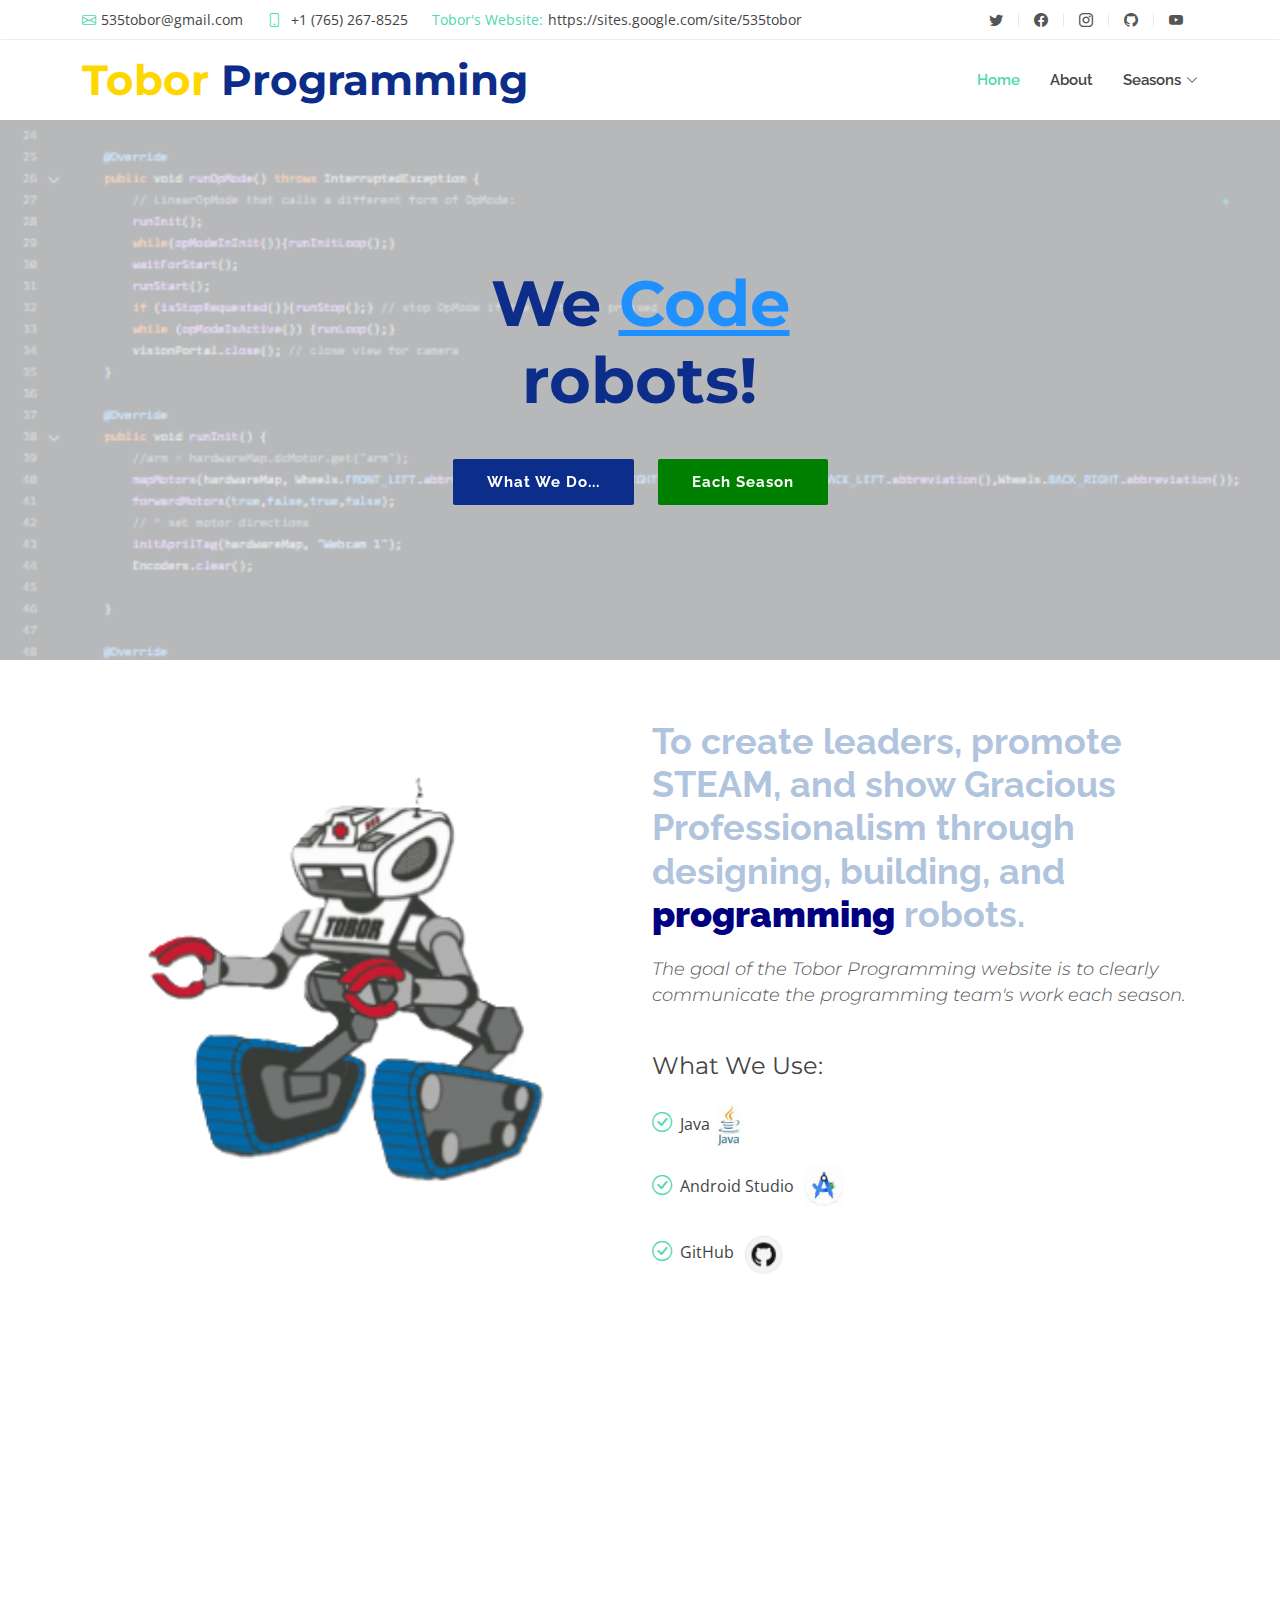
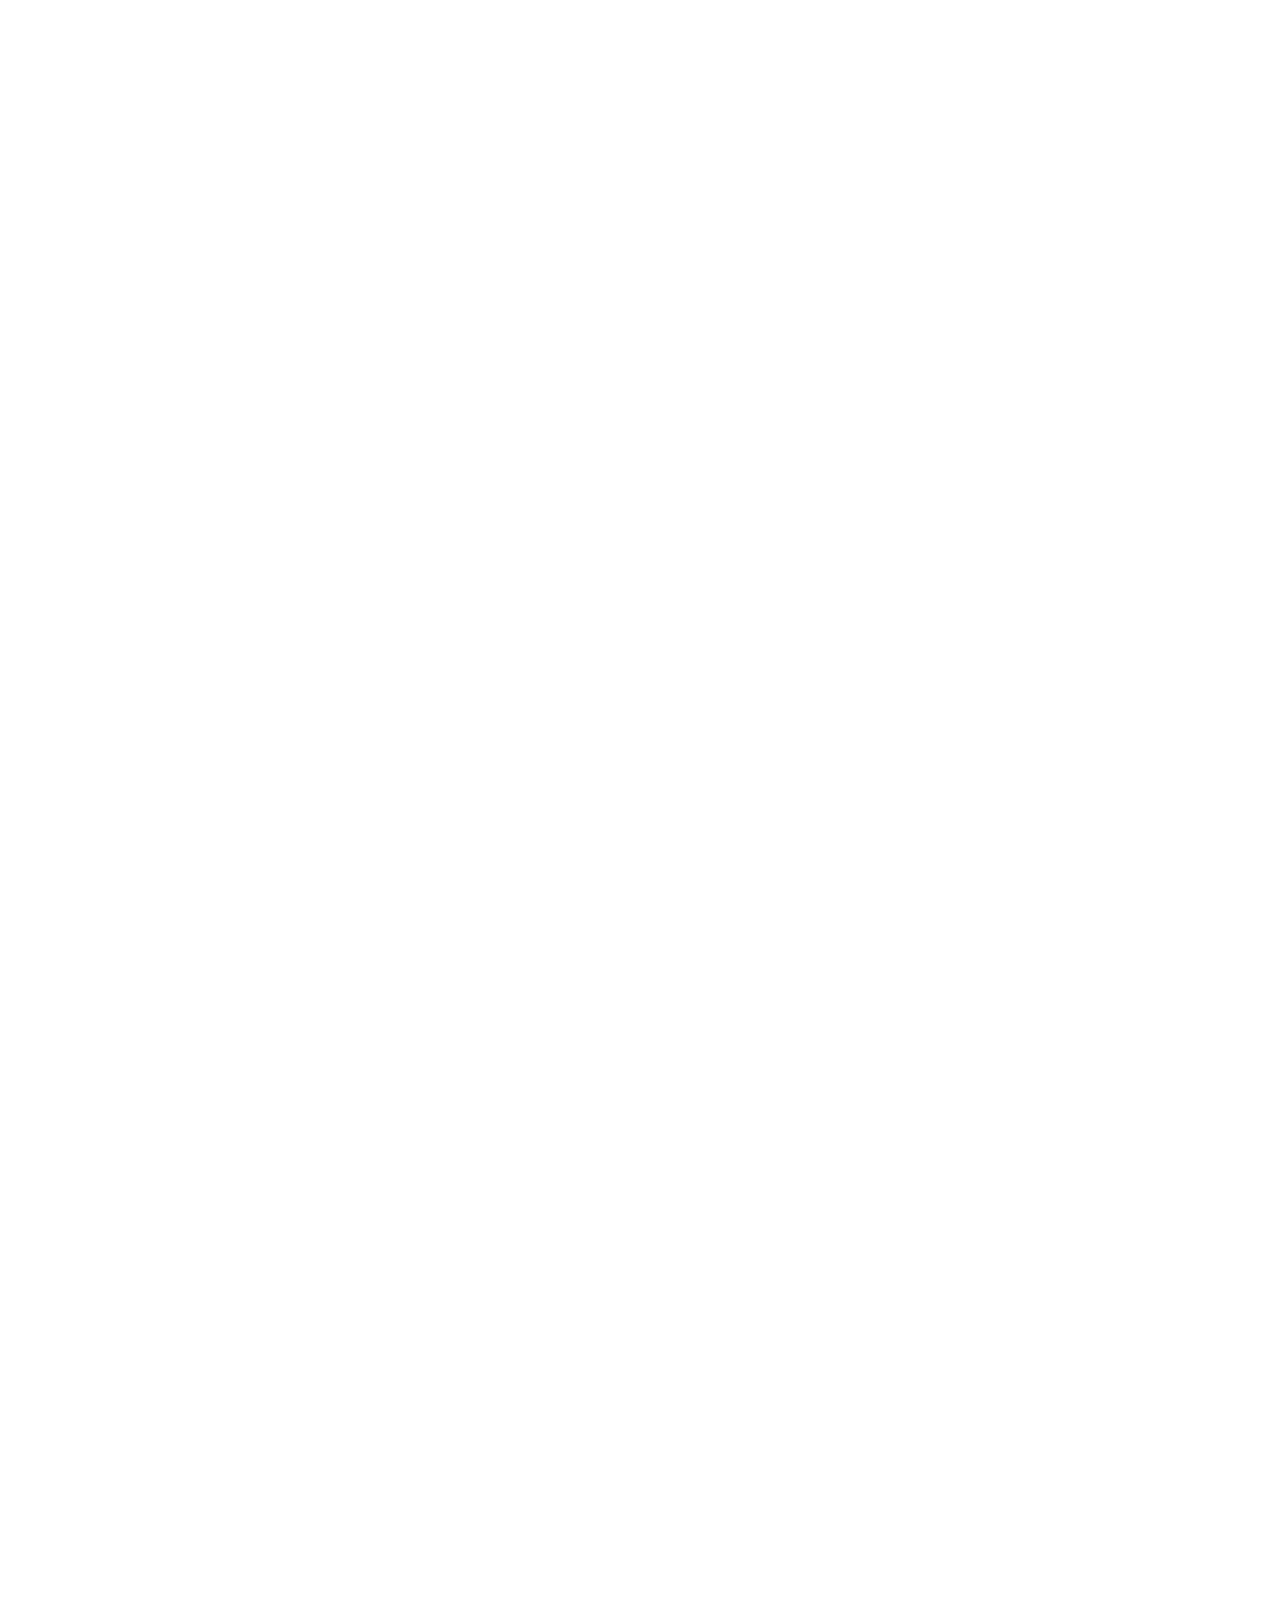
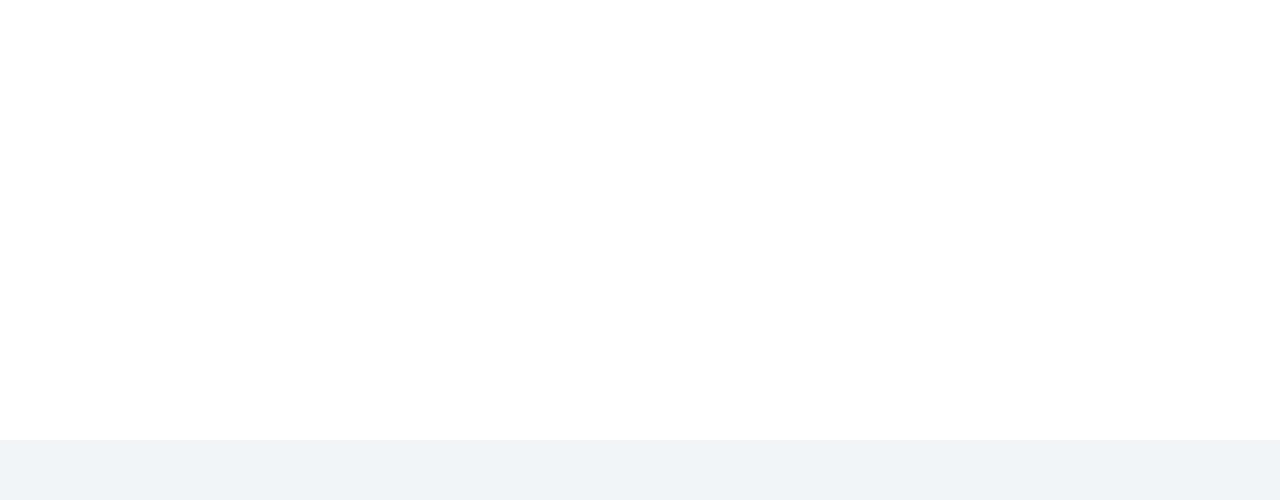
==== index.html @ f495c38d "Update index.html" ====
<!DOCTYPE html>
<html lang="en">

<head>
  <meta charset="utf-8">
  <meta content="width=device-width, initial-scale=1.0" name="viewport">

  <title>Tobor Programming</title>
  <meta content="" name="description">
  <meta content="" name="keywords">

  <!-- Favicons -->
  <link href="assets/img/logo.png" rel="icon">
  <link href="assets/img/logo.png" rel="apple-touch-icon">

  <!-- Google Fonts -->
  <link href="https://fonts.googleapis.com/css?family=Open+Sans:300,300i,400,400i,700,700i|Raleway:300,400,500,700,800|Montserrat:300,400,700" rel="stylesheet">

  <!-- Vendor CSS Files -->
  <link href="assets/vendor/aos/aos.css" rel="stylesheet">
  <link href="assets/vendor/bootstrap/css/bootstrap.min.css" rel="stylesheet">
  <link href="assets/vendor/bootstrap-icons/bootstrap-icons.css" rel="stylesheet">
  <link href="assets/vendor/boxicons/css/boxicons.min.css" rel="stylesheet">
  <link href="assets/vendor/glightbox/css/glightbox.min.css" rel="stylesheet">
  <link href="assets/vendor/swiper/swiper-bundle.min.css" rel="stylesheet">

  <!-- Template Main CSS File -->
  <link href="assets/css/style.css" rel="stylesheet">

</head>

<body>

  <!-- ======= Top Bar ======= -->
  <section id="topbar" class="d-flex align-items-center">
    <div class="container d-flex justify-content-center justify-content-md-between">
        <div class="contact-info d-flex align-items-center">
            <i class="bi bi-envelope d-flex align-items-center"><a href="mailto:535tobor@gmail.com">535tobor@gmail.com</a></i>
            <i class="bi bi-phone d-flex align-items-center ms-4"><span><a href="sms:+17652678525">+1 (765) 267-8525</a></span></i>
            <i class="bi d-flex align-items-center ms-4">Tobor's Website: <a href="https://sites.google.com/site/535tobor">https://sites.google.com/site/535tobor</a></i>
        </div>
        <div class="social-links d-none d-md-flex align-items-center">
            <a href="https://twitter.com/535tobor" class="twitter"><i class="bi bi-twitter"></i></a>
            <a href="https://www.facebook.com/Tobor535/" class="facebook"><i class="bi bi-facebook"></i></a>
            <a href="https://www.instagram.com/535tobor/" class="instagram"><i class="bi bi-instagram"></i></a>
            <a href="https://github.com/535tobor" class="github"><i class="bi bi-github"></i></a>
            <a href="https://www.youtube.com/channel/UCV8jIg5kdLCqcKzkJoLUpzA" class="youtube"><i class="bi bi-youtube"></i></i></a>
        </div>
    </div>
  </section><!-- End Top Bar-->

  <!-- ======= Header ======= -->
  <header id="header" class="d-flex align-items-center">
    <div class="container d-flex justify-content-between">

      <div id="logo">
        <h1><a href="index.html"><span>Tobor</span><space> </space>Programming</a></h1>
      </div>

      <nav id="navbar" class="navbar">
        <ul>
          <li><a class="nav-link scrollto active" href="#heroMain">Home</a></li>
          <li><a class="nav-link scrollto" href="#aboutMain">About</a></li>
          <li class="dropdown nav-link scrollto"><a href="#servicesMain"><span>Seasons</span> <i class="bi bi-chevron-down"></i></a>
            <ul>
              <li><a href="CenterStage/index.html">Center Stage</a></li>
              <li><a href="PowerPlay/index.html">Power Play</a></li>
              <li><a href="FreightFrenzy/index.html">Freight Frenzy</a></li>
              <li><a href="UltimateGoal/index.html">Ultimate Goal</a></li>
              <li><a href="SkyStone/index.html">Sky Stone</a></li>
              <li><a href="RoverRuckus/index.html">Rover Ruckus</a></li>
              <li><a href="IntoTheDeep/index.html">Into The Deep</a></li>
            </ul>
          </li>
        </ul>
        <i class="bi bi-list mobile-nav-toggle"></i>
      </nav><!-- .navbar -->

    </div>
  </header><!-- End Header -->

  <!-- ======= hero Section ======= -->
  <section id="hero">

      <div id="heroMain" class="hero-content" data-aos="fade-up">
          <h2>We <span>Code</span><br>robots!</h2>
          <div>
              <a href="#aboutMain" class="btn-get-started scrollto">What We Do...</a>
              <a href="#servicesMain" class="btn-projects scrollto">Each Season</a>
          </div>
      </div>

      <div class="hero-slider swiper">
          <div class="swiper-wrapper">
              <div class="swiper-slide" style="background-image: url('assets/img/hero-carousel/script1.png');"></div>
              <div class="swiper-slide" style="background-image: url('assets/img/hero-carousel/script2.png');"></div>
              <div class="swiper-slide" style="background-image: url('assets/img/hero-carousel/script3.png');"></div>
              <div class="swiper-slide" style="background-image: url('assets/img/hero-carousel/script4.png');"></div>
              <div class="swiper-slide" style="background-image: url('assets/img/hero-carousel/script5.png');"></div>
              <div class="swiper-slide" style="background-image: url('assets/img/hero-carousel/script6.png');"></div>
              <div class="swiper-slide" style="background-image: url('assets/img/hero-carousel/script7.png');"></div>
          </div>
      </div>

  </section><!-- End Hero Section -->

  <main id="main">

    <!-- ======= About Section ======= -->
    <section id="about">
      <div id="aboutMain"class="container" data-aos="fade-up">
        <div class="row">
          <div class="col-lg-6 about-img">
            <img src="assets/img/TOBOR.png" width="2000px" alt="">
          </div>

            <div class="col-lg-6 content">
      <h2 style="color:lightsteelblue">To create leaders, promote STEAM, and show Gracious Professionalism through designing, building, and <b style="color: navy">programming</b> robots.</h2>
      <h3>The goal of the Tobor Programming website is to clearly communicate the programming team's work each season.</h3>

      <br /> <h4>What We Use:</h4>

             <ul>
                 <li><i class="bi bi-check-circle"></i> Java <img src="assets/img/Java.png" / width="30px"></li>
                 <li><i class="bi bi-check-circle"></i> Android Studio <img src="assets/img/AndroidStudio.png" / width="50px"></li>
                 <li><i class="bi bi-check-circle"></i> GitHub <img src="assets/img/GitHub.png" / width="50px"></li>
  
             </ul>

  </div>
</div>

      </div>
    </section><!-- End About Section -->

    <!-- ======= Services Section ======= -->
    <section id="services">
      <div id="servicesMain" class="container" data-aos="fade-up">
        <div class="section-header">
          <h2>Seasons</h2>
          <p></p>
        </div>

        <div class="row gy-4">


          <div class="col-lg-6" data-aos="fade-up" data-aos-delay="100">
                <div class="box">
                    <a href="IntoTheDeep/index.html"><div class="icon"><i><img src="assets/img/IntoTheDeep.png" width="85px"></img></i></div></a>
                    <h4 class="title"><a href="IntoTheDeep/index.html">Into The Deep</a><br /><a style="font-size: 15px">2024-2025</a></h4>
                    <p class="description" style="margin:0px">Coming Soon.</p>
                    <br />
                    <a href="IntoTheDeep/index.html" title="click here to view" style="color:green" href="portfolio-details.html"><img>Season information</img></a>
                </div>
            </div>
          

            <div class="col-lg-6" data-aos="fade-up" data-aos-delay="100">
                <div class="box">
                    <a href="CenterStage/index.html"><div class="icon"><i><img src="assets/img/CenterStage.png" width="85px"></img></i></div></a>
                    <h4 class="title"><a href="CenterStage/index.html">Center Stage</a><br /><a style="font-size: 15px">2023-2024</a></h4>
                    <p class="description" style="margin:0px">Center Stage is the game for the 2023-2024 FIRST Tech Challenge, which Raytheon Technologies presents. This game provides programmers with the usage of computer vision and AprilTags, which are special markers that help robots identify their position and orientation on the field. The primary element of the game is a pixel that can be placed on the backdrop to earn points. In this FIRST season, STEAM is introduced.</p>
                    <br />
                    <a href="CenterStage/index.html" title="click here to view" style="color:green" href="portfolio-details.html"><img>Season information</img></a>
                </div>
            </div>

          <div class="col-lg-6" data-aos="fade-up" data-aos-delay="100">
              <div class="box">
                  <a href="PowerPlay/index.html"><div class="icon"><i><img src="assets/img/PowerPlay.png" width="85px"></img></i></div></a>
                  <h4 class="title"><a href="PowerPlay/index.html">Power Play</a><br /><a style="font-size: 15px">2022-2023</a></h4>
                  <p class="description" style="margin:0px">The 2022-2023 FIRST Tech Challenge game is called Power Play and Raytheon Technologies presents it. The objective of the game is for teams to score points by using a cone, which is the primary game scoring element. Teams can score cones onto junctions and terminals, as well as use beacons to own junctions and complete circuits. To earn bonus points, programmers can configure the robot to recognize a custom signal sleeve instead of using the default sleeve before parking it autonomously.</p>
                  <br />
                  <a href="PowerPlay/index.html" title="click here to view" style="color:green" href="portfolio-details.html"><img>Season information</img></a>
              </div>
          </div>
         
          <div class="col-lg-6" data-aos="fade-up" data-aos-delay="100">
              <div class="box">
                  <a href="FreightFrenzy/index.html"><div class="icon"><i><img src="assets/img/FreightFrenzy.png" width="90px"></img></i></div></a>
                  <h4 class="title"><a href="FreightFrenzy/index.html">Freight Frenzy</a><br /><a style="font-size: 15px">2021-2022</a></h4>
                  <p class="description" style="margin:0px">The FIRST Tech Challenge robotics competition season for 2021-2022, named Freight Frenzy and presented by Raytheon Technologies, requires FTC teams to design, build, and program robots for a warehouse-themed challenge. In this game, teams can earn points by using small cube boxes, balls, and rubber ducks as scoring elements. The robots can transport cargo onto shipping hubs, deliver ducks from the carousel, and autonomously detect a duck or team prop to determine the level to place its cargo to earn bonus points.</p>
                  <br />
                  <a href="FreightFrenzy/index.html" title="click here to view" style="color:green" href="portfolio-details.html"><img>Season information</img></a>
              </div>
          </div>

          <div class="col-lg-6" data-aos="fade-up" data-aos-delay="100">
              <div class="box">
                  <a href="UltimateGoal/index.html"><div class="icon"><i><img src="assets/img/UltimateGoal.png" width="85px"></img></i></div></a>
                  <h4 class="title"><a href="UltimateGoal/index.html">Ultimate Goal</a><br /><a style="font-size: 15px">2020-2021</a></h4>
                  <p class="description" style="margin:0px" >Ultimate Goal, the 2020-2021 FTC season, which is presented by Qualcomm. The game centers around a primary scoring element, which is a ring. These rings can be either placed or launched into goals to earn points in both the autonomous period and the driver-controlled period. Human players are responsible for returning rings to the field after they have been used during the autonomous period. During the last 30 seconds of the driver-controlled period, the end game takes place, where bonus points can be earned by knocking down power shots or returning a wabble goal to the start line.</p>
                  <br />
                  <a href="UltimateGoal/index.html" title="click here to view" style="color:green" href="portfolio-details.html"><img>Season information</img></a>
              </div>
          </div>
          
          <div class="col-lg-6" data-aos="fade-up" data-aos-delay="100">
              <div class="box">
                  <a href="SkyStone/index.html"><div class="icon"><i><img src="assets/img/SkyStone.png" width="85px"></img></i></div></a>
                  <h4 class="title"><a href="SkyStone/index.html">Sky Stone</a><br /><a style="font-size: 15px">2019-2020</a></h4>
                  <p class="description" style="margin:0px">Sky Stone, the season of FIRST Tech Challenge (FTC), presented by Qualcomm, is a game where robots compete on a 12-foot square playing field and score points using stones as the main game element. During the 30-second autonomous period, robots can score points by parking, placing stones in their proper positions, and setting stones on the foundation, all without human intervention. In the driver-controlled period, robots can continue to stack stones onto the foundation. When the last 30 seconds of the game arrive, the end game begins, and robots can cap their stone towers with their team element. An alliance earns points for their capping, and each level of stone stacked after capping is done in the end game.</p>
                  <br />
                  <a href="SkyStone/index.html" title="click here to view" style="color:green" href="portfolio-details.html"><img>Season information</img></a>
              </div>
          </div>

          <div class="col-lg-6" data-aos="fade-up" data-aos-delay="100">
              <div class="box">
                  <a href="RoverRuckus/index.html"><div class="icon"><i><img src="assets/img/RoverRuckus.png" width="70px"></img></i></div></a>
                  <h4 class="title"><a href="RoverRuckus/index.html">Rover Ruckus</a><br /><a style="font-size: 15px">2018-2019</a></h4>
                  <p class="description" style="margin:0px">The FIRST Tech Challenge game season of 2018-2019 is called Rover Ruckus presented by Qualcomm. In this game season, robots can earn points by using silver spheres and gold cubes. During the autonomous period, robots can earn points by landing on the game field, placing their team marker in the depot, moving the gold cube off its starting position, and parking. In the driver-controlled period, teams can earn points by placing objects in the required areas. They are also allowed to remove points from an audience's depot if it is not already claimed. The end game lasts for the last 30 seconds of the driver-controlled period, during which robots can score points by placing objects or by parking.</p>
                  <br />
                  <a href="RoverRuckus/index.html" title="click here to view" style="color:green" href="portfolio-details.html"><img>Season information</img></a>
              </div>
          </div>

        </div>

      </div>
    </section><!-- End Services Section -->

    <!-- ======= Clients Section ======= -->
    <section id="clients">
      <div id="clientsMain" class="container" data-aos="fade-up">
        <div class="section-header">
          <h2>Resources</h2>
        </div>

        <div class="clients-slider swiper" data-aos="fade-up" data-aos-delay="100">
            

            <div class="swiper-wrapper align-items-center">
                <div class="swiper-slide"><a href="https://github.com/alan412/LearnJavaForFTC"><img src="assets/img/LearnJavaFTC.png" class="img-fluid" alt=""></a></div>
                <div class="swiper-slide"><a href="https://gm0.org/en/latest/docs/software/"><img src="assets/img/gm0.png" class="img-fluid" alt=""></a></div>
                <div class="swiper-slide"><a href="https://www.firstinspires.org/resource-library/ftc/technology-information-and-resources"><img src="assets/img/FIRST.png" class="img-fluid" alt=""></a></div>

                <!-- Empty -->

                <div class="swiper-slide"><a href="https://www.w3schools.com/java/"><img src="assets/img/w3.png" width="100px" class="img-fluid" alt=""></a></div>
                <div class="swiper-slide"><a href="https://www.geeksforgeeks.org/java/"><img src="assets/img/GFG.png" class="img-fluid" alt=""></a></div>
                <div class="swiper-slide"><a href="https://github.com/FIRST-Tech-Challenge/FtcRobotController/tree/master/FtcRobotController/src/main/java/org/firstinspires/ftc/robotcontroller/external/samples"><img src="assets/img/GitHubresources.png" class="img-fluid" alt=""></a></div>
                <div class="swiper-slide"><a href="https://www.linkedin.com/learning/java-8-essential-training/"><img src="assets/img/LinkedinLearning.png" class="img-fluid" alt=""></a></div>
            </div>
            <div class="swiper-pagination"></div>
        </div>

      </div>
    </section><!-- End Clients Section -->

    

  <!-- ======= Footer ======= -->
  <footer id="footer">
    <div class="container">
      <div class="copyright">
        
      </div>
    </div>
  </footer><!-- End Footer -->

  <a href="#" class="back-to-top d-flex align-items-center justify-content-center"><i class="bi bi-arrow-up-short"></i></a>

  <!-- Vendor JS Files -->
  <script src="assets/vendor/aos/aos.js"></script>
  <script src="assets/vendor/bootstrap/js/bootstrap.bundle.min.js"></script>
  <script src="assets/vendor/glightbox/js/glightbox.min.js"></script>
  <script src="assets/vendor/isotope-layout/isotope.pkgd.min.js"></script>
  <script src="assets/vendor/swiper/swiper-bundle.min.js"></script>
  <script src="assets/vendor/php-email-form/validate.js"></script>

  <!-- Template Main JS File -->
  <script src="assets/js/main.js"></script>

</body>

</html>
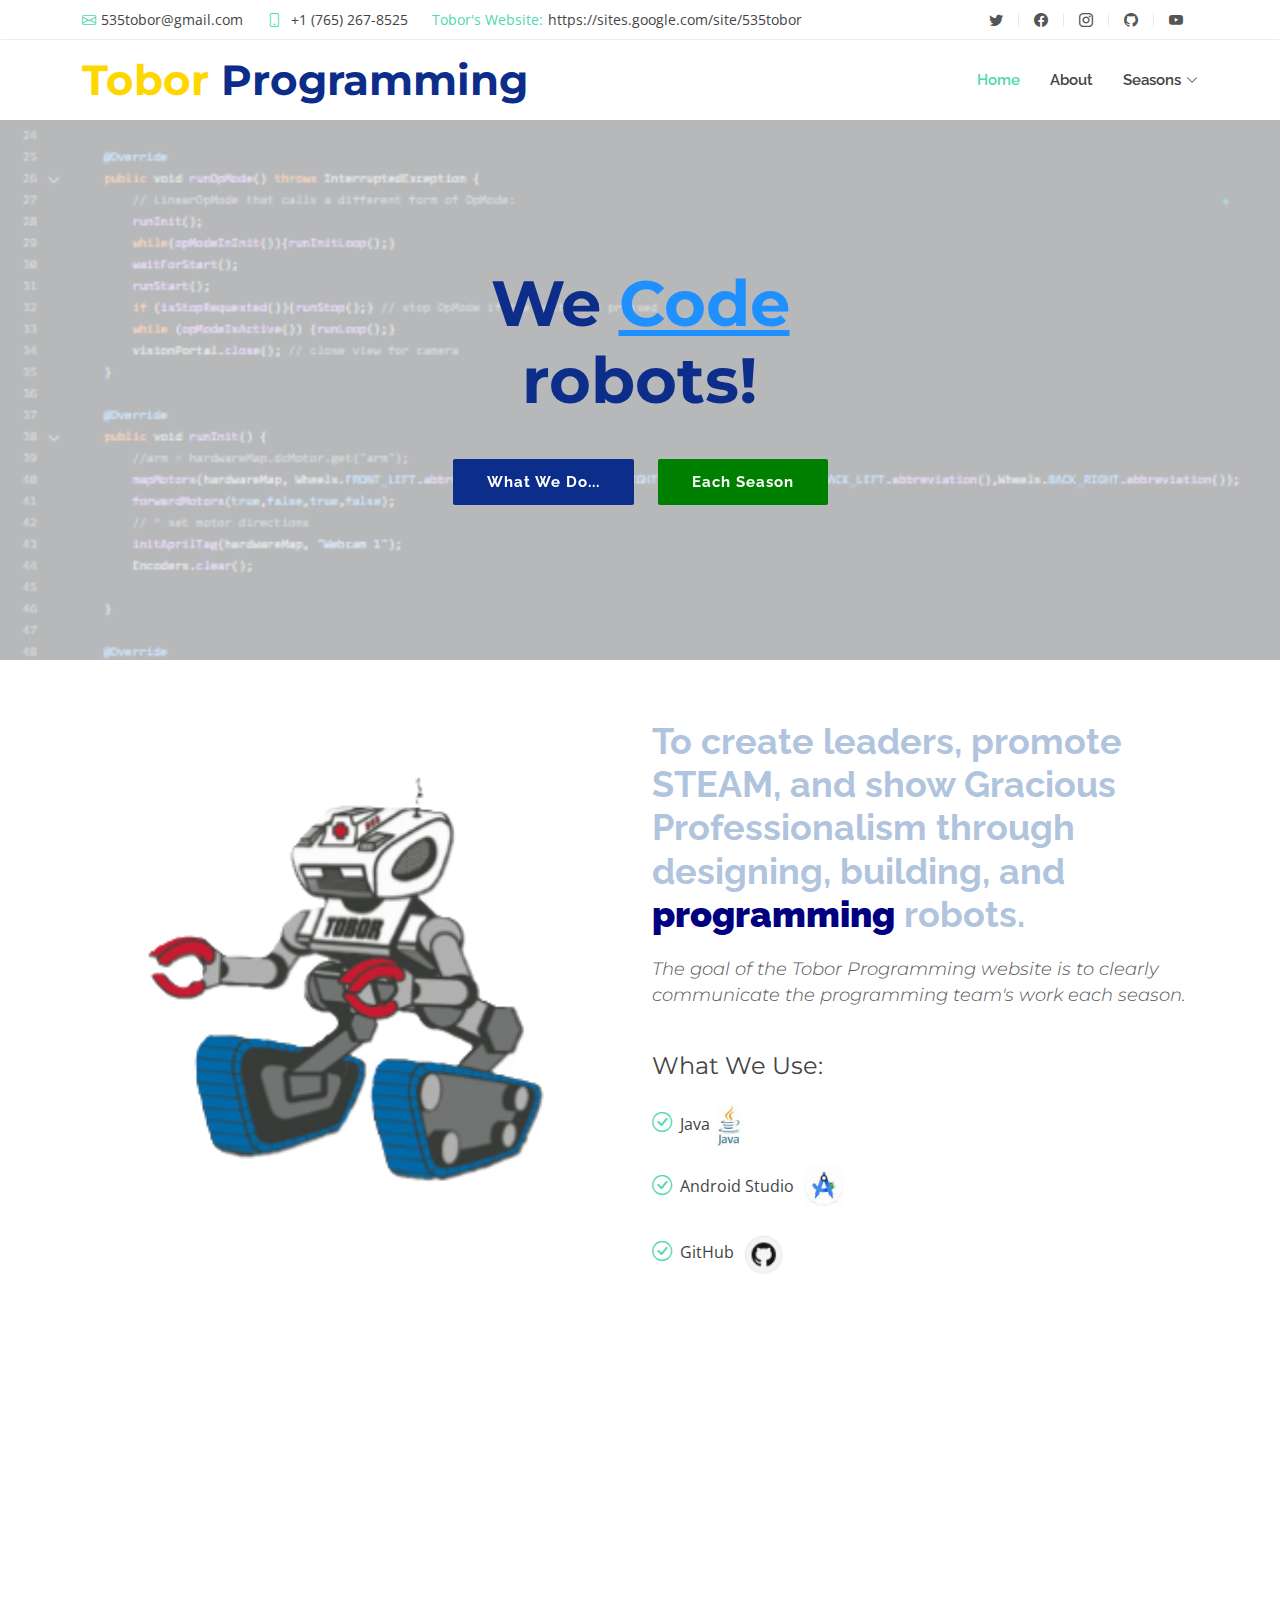
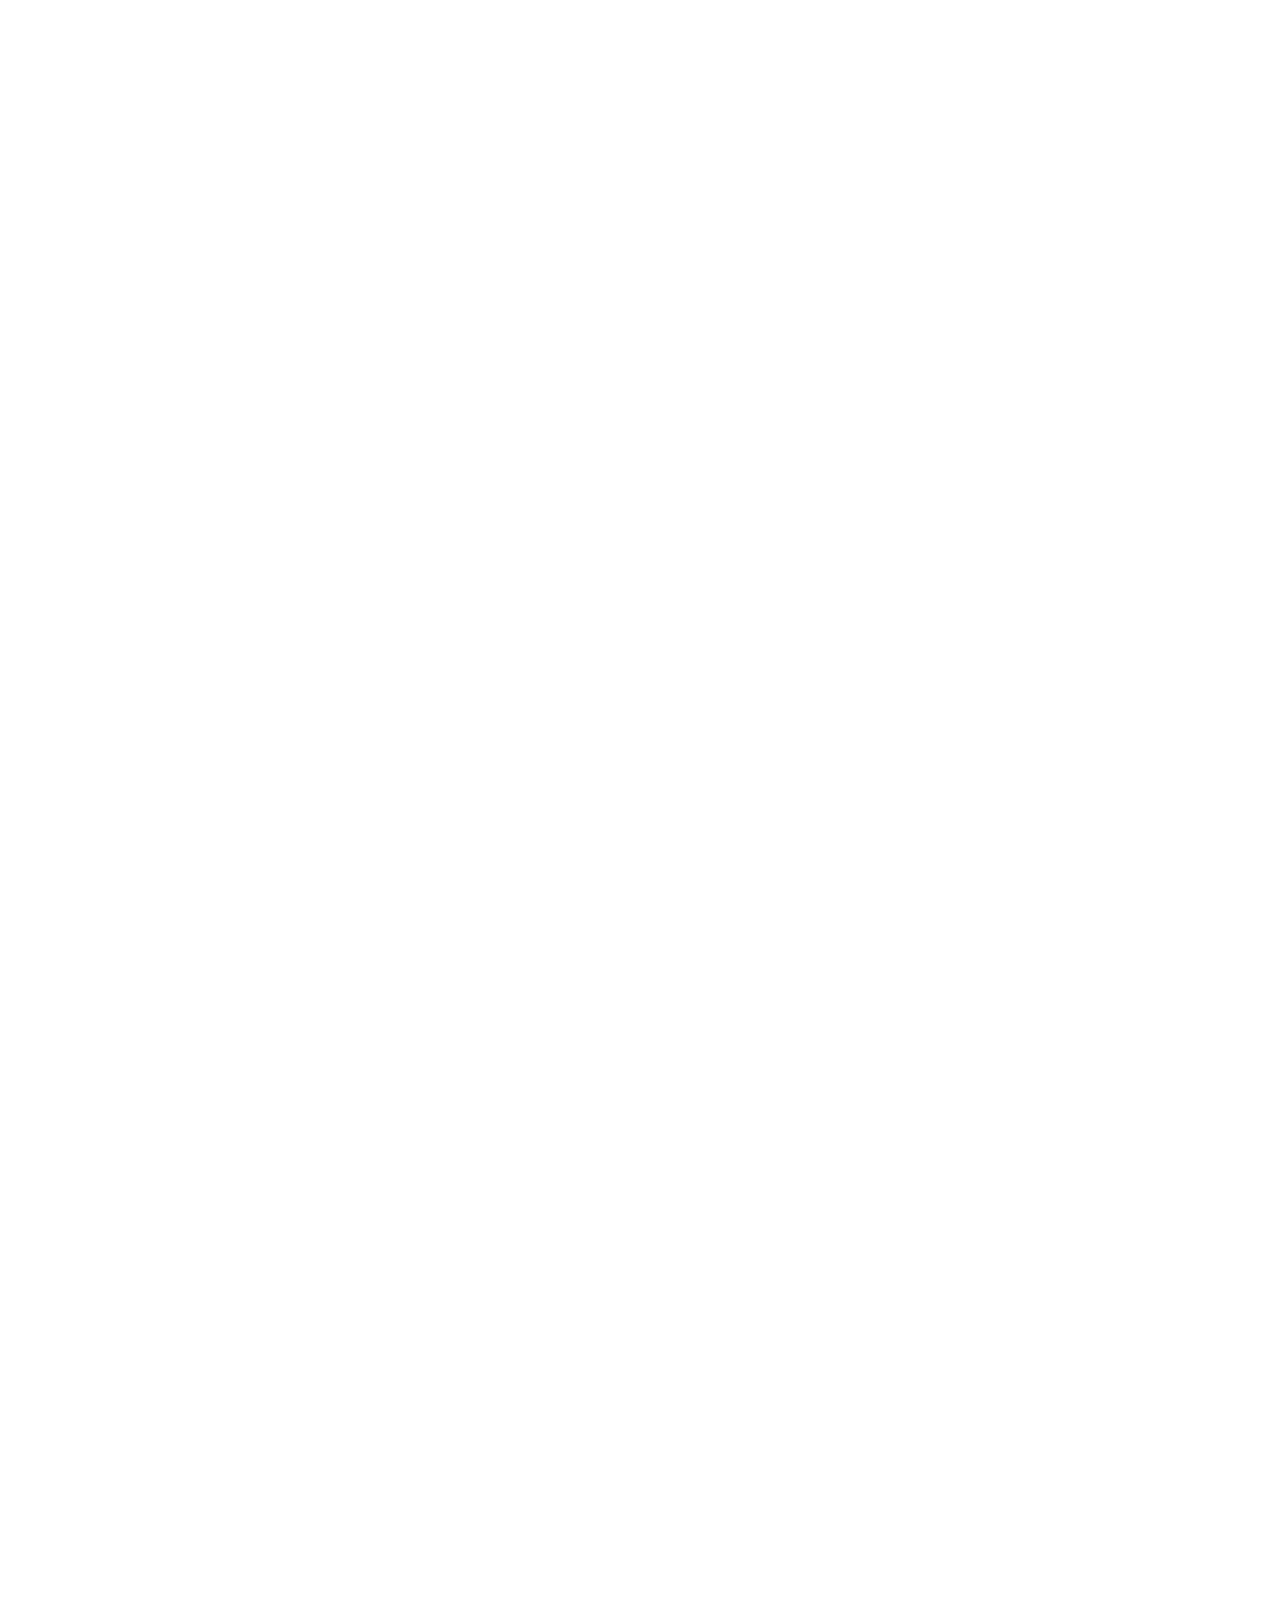
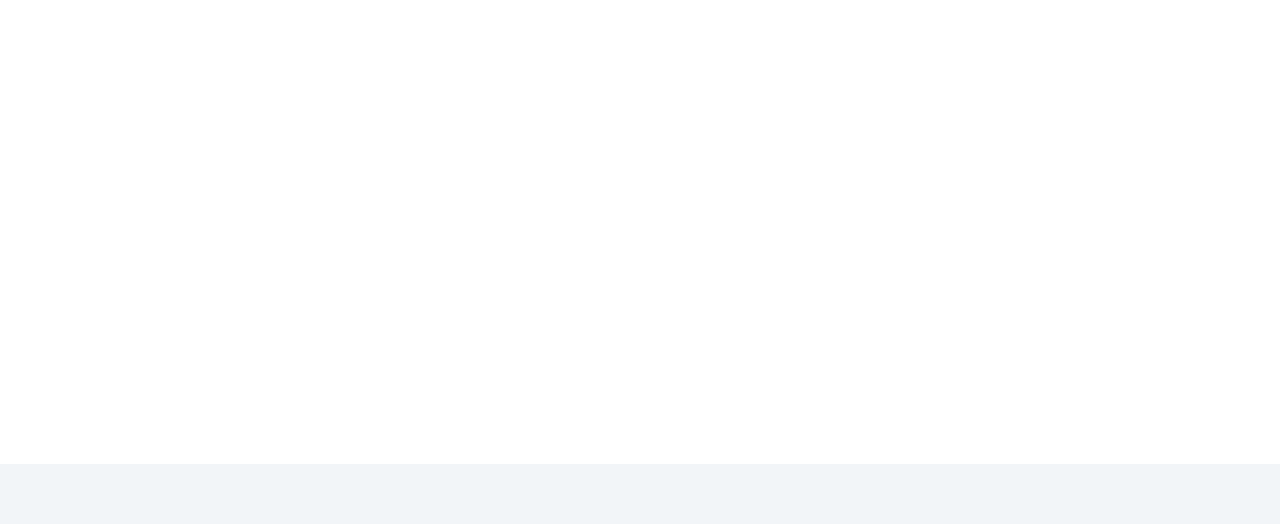
==== commit 8b4f5a64: "Update index.html" ====
--- a/index.html
+++ b/index.html
@@ -148,7 +148,7 @@
                 <div class="box">
                     <a href="IntoTheDeep/index.html"><div class="icon"><i><img src="assets/img/IntoTheDeep.png" width="85px"></img></i></div></a>
                     <h4 class="title"><a href="IntoTheDeep/index.html">Into The Deep</a><br /><a style="font-size: 15px">2024-2025</a></h4>
-                    <p class="description" style="margin:0px">Coming Soon.</p>
+                    <p class="description" style="margin:0px">Into The Deep, the FTC season game for 2024-2025. In this season points can be scored in all sorts of ways. Samples can be placed in a low, medium, or high basket or Speciments can be placed on the bars for even higher points. Just like last season, hanging is available, it can be done from either touching the low rung, or hanging on the low rung or the high rung. This season there are no randomized pieces in auto. This season there are a whole lot of changes to FTC. </p>
                     <br />
                     <a href="IntoTheDeep/index.html" title="click here to view" style="color:green" href="portfolio-details.html"><img>Season information</img></a>
                 </div>
@@ -241,6 +241,7 @@
                 <div class="swiper-slide"><a href="https://www.geeksforgeeks.org/java/"><img src="assets/img/GFG.png" class="img-fluid" alt=""></a></div>
                 <div class="swiper-slide"><a href="https://github.com/FIRST-Tech-Challenge/FtcRobotController/tree/master/FtcRobotController/src/main/java/org/firstinspires/ftc/robotcontroller/external/samples"><img src="assets/img/GitHubresources.png" class="img-fluid" alt=""></a></div>
                 <div class="swiper-slide"><a href="https://www.linkedin.com/learning/java-8-essential-training/"><img src="assets/img/LinkedinLearning.png" class="img-fluid" alt=""></a></div>
+              <div class="swiper-slide"><a href="https://developer.android.com/courses/"><img src="assets/img/AndroidStudio.png" class="img-fluid" alt=""></a></div>
             </div>
             <div class="swiper-pagination"></div>
         </div>
